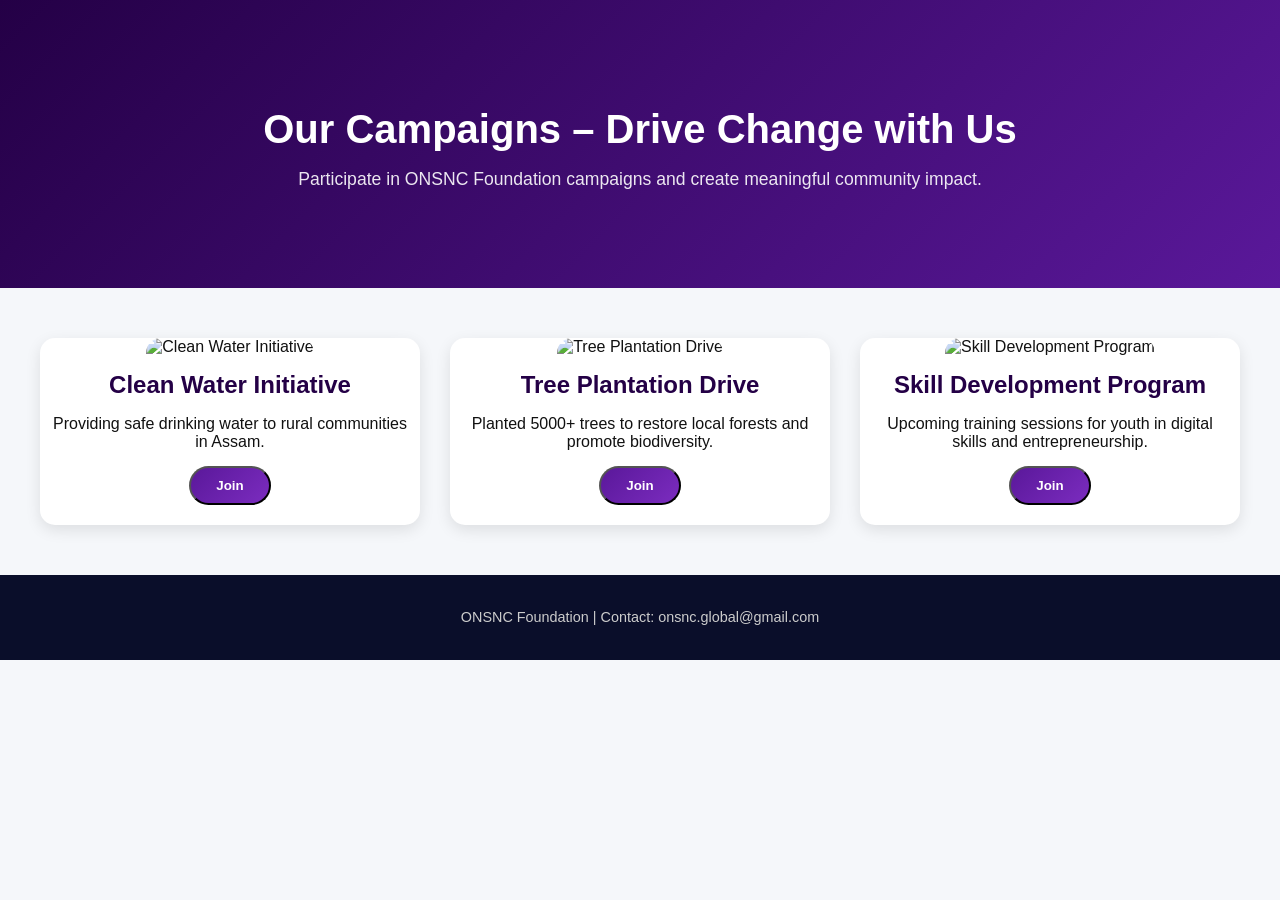
==== campaigns.html @ ffbb9747 "Add initial ONSNC Foundation website files Uploaded all NGO website files: - index.html (homepage)" ====
<!DOCTYPE html>
<html lang="en">
<head>
  <meta charset="UTF-8">
  <meta name="viewport" content="width=device-width, initial-scale=1.0">
  <title>Campaigns | ONSNC Foundation</title>
  <link rel="stylesheet" href="campaigns.css">
</head>
<body>

<!-- HERO -->
<header class="hero">
  <h1>Our Campaigns – Drive Change with Us</h1>
  <p>Participate in ONSNC Foundation campaigns and create meaningful community impact.</p>
</header>

<!-- CAMPAIGN GRID -->
<section class="campaign-grid">
  <div class="campaign-card" data-campaign="Clean Water Initiative">
    <img src="campaign1.jpg" alt="Clean Water Initiative">
    <h2>Clean Water Initiative</h2>
    <p>Providing safe drinking water to rural communities in Assam.</p>
    <button class="btn-cta open-modal">Join</button>
  </div>

  <div class="campaign-card" data-campaign="Tree Plantation Drive">
    <img src="campaign2.jpg" alt="Tree Plantation Drive">
    <h2>Tree Plantation Drive</h2>
    <p>Planted 5000+ trees to restore local forests and promote biodiversity.</p>
    <button class="btn-cta open-modal">Join</button>
  </div>

  <div class="campaign-card" data-campaign="Skill Development Program">
    <img src="campaign3.jpg" alt="Skill Development Program">
    <h2>Skill Development Program</h2>
    <p>Upcoming training sessions for youth in digital skills and entrepreneurship.</p>
    <button class="btn-cta open-modal">Join</button>
  </div>
</section>

<!-- MODAL -->
<div id="campaignModal" class="modal">
  <div class="modal-content">
    <span class="close">&times;</span>
    <h2 id="modalTitle"></h2>

    <!-- Progress bar -->
    <div class="progress-container">
      <div id="progressBar"></div>
    </div>

    <form id="campaignForm">
      <!-- Step 1: Survey -->
      <div class="step step-1">
        <p>What skills or interests do you want to contribute?</p>
        <label><input type="checkbox" name="skill" value="Design"> Design</label><br>
        <label><input type="checkbox" name="skill" value="Technology"> Technology</label><br>
        <label><input type="checkbox" name="skill" value="Marketing"> Marketing</label><br>
        <label><input type="checkbox" name="skill" value="Legal"> Legal</label><br>
        <button type="button" class="next-btn">Next</button>
      </div>

      <!-- Step 2: Personal Info -->
      <div class="step step-2">
        <label>Name:<input type="text" name="name" required></label><br>
        <label>Email:<input type="email" name="email" required></label><br>
        <label>Location:<input type="text" name="location" required></label><br>
        <button type="button" class="prev-btn">Previous</button>
        <button type="button" class="next-btn">Next</button>
      </div>

      <!-- Step 3: Email / Google Form -->
      <div class="step step-3">
        <p>Click the button below to open your email client and submit your participation. Attach your resume/proposal if any.</p>
        <button type="button" id="emailSubmit" class="btn-cta">Send via Email</button>

        <p style="margin:15px 0; font-weight:500;">Or submit via Google Form if you cannot use email:</p>
        <a href="https://forms.gle/YOUR_GOOGLE_FORM_LINK" target="_blank" class="btn-cta">Submit via Google Form</a>

        <button type="button" class="prev-btn">Previous</button>
      </div>

      <!-- Step 4: Thank You -->
      <div class="step step-4">
        <h3>Thank You!</h3>
        <p>Your participation info is ready. Please send the email to finalize your submission.</p>
        <button type="button" class="close-btn">Close</button>
      </div>
    </form>
  </div>
</div>

<footer class="footer">
  <p>ONSNC Foundation | Contact: onsnc.global@gmail.com</p>
</footer>

<script src="campaigns.js"></script>
</body>
</html>
---- campaigns.css ----
body { font-family:'Poppins',sans-serif; margin:0; background:#f5f7fa; color:#111; }
.hero { text-align:center; padding:80px 20px; background:linear-gradient(135deg,#240046,#5a189a); color:white; }
.hero h1{ font-size:2.5rem; margin-bottom:10px; }
.hero p{ font-size:1.1rem; opacity:0.9; }

.campaign-grid { display:grid; grid-template-columns:repeat(auto-fit,minmax(280px,1fr)); gap:30px; max-width:1200px; margin:50px auto; padding:0 20px; }
.campaign-card { background:white; border-radius:15px; overflow:hidden; text-align:center; box-shadow:0 5px 15px rgba(0,0,0,0.1); transition:0.3s; padding-bottom:20px; }
.campaign-card:hover{ transform:translateY(-5px); }
.campaign-card img{ width:100%; height:180px; object-fit:cover; border-top-left-radius:15px; border-top-right-radius:15px; }
.campaign-card h2{ margin:15px 0 10px; color:#240046; }
.campaign-card p{ padding:0 10px; margin-bottom:15px; }
.btn-cta{ padding:10px 25px; border-radius:50px; background:linear-gradient(135deg,#5a189a,#7b2cbf); color:white; text-decoration:none; font-weight:600; transition:0.3s; display:inline-block; cursor:pointer; }
.btn-cta:hover{ background:linear-gradient(135deg,#7b2cbf,#9d4edd); }

/* MODAL */
.modal { display:none; position:fixed; z-index:1000; left:0; top:0; width:100%; height:100%; overflow:auto; background:rgba(0,0,0,0.6); }
.modal-content { background:#fff; margin:10% auto; padding:20px; border-radius:15px; width:90%; max-width:500px; position:relative; }
.close{ position:absolute; top:15px; right:20px; font-size:24px; cursor:pointer; }

/* Steps */
.step { display:none; margin-top:20px; }
.step.active{ display:block; }
.prev-btn, .next-btn, .close-btn{ margin-top:15px; padding:8px 20px; border:none; border-radius:10px; cursor:pointer; }
.prev-btn{ background:#ccc; }
.next-btn, .close-btn{ background:#5a189a; color:white; }

/* Progress Bar */
.progress-container{ width:100%; background:#eee; border-radius:10px; margin-bottom:20px; }
#progressBar{ width:0%; height:10px; background:#7b2cbf; border-radius:10px; transition:0.3s; }

/* Footer */
.footer{ text-align:center; padding:20px; background:#0a0e2a; color:#ccc; font-size:0.9rem; }
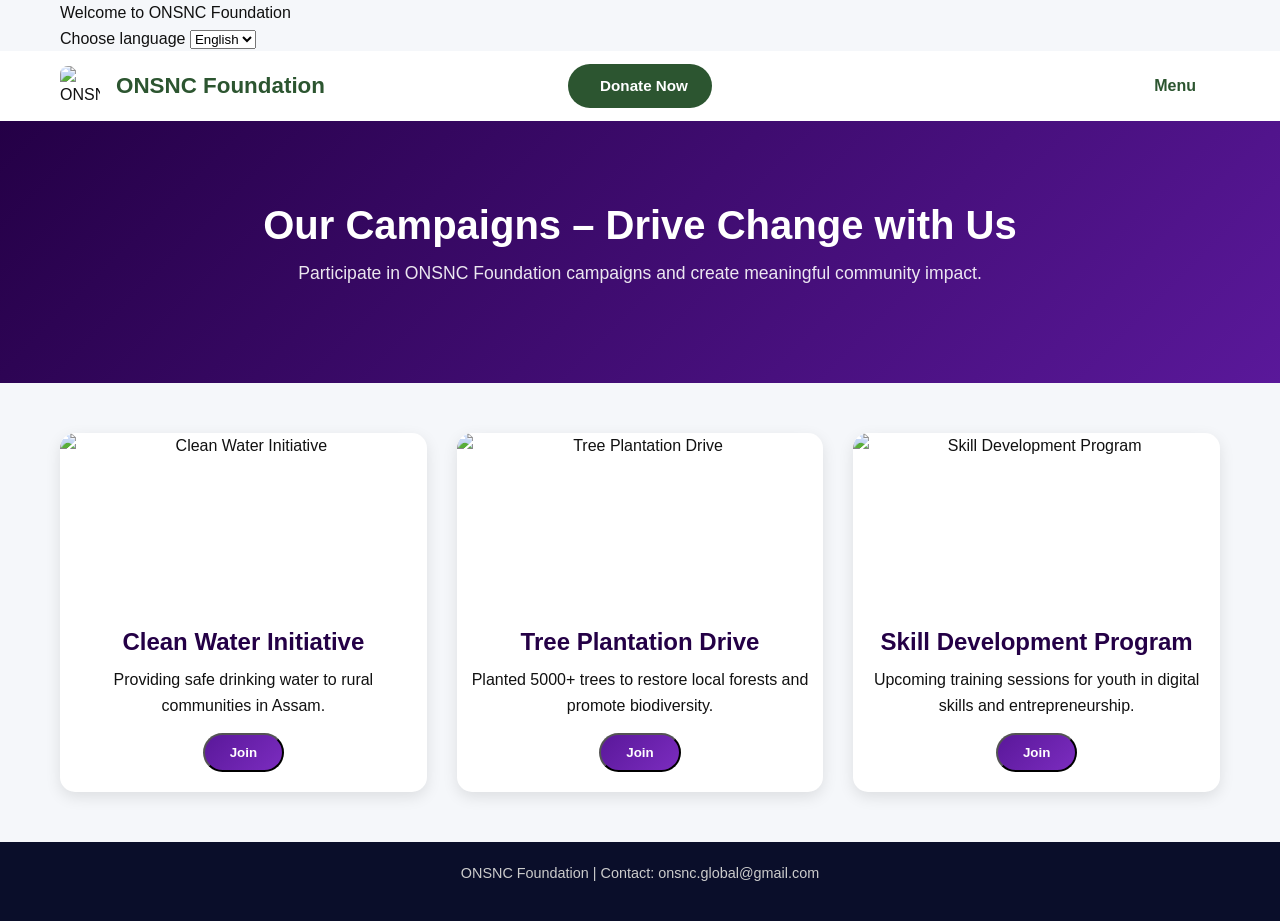
==== commit c3ff7177: "Update campaigns.html" ====
--- a/campaigns.html
+++ b/campaigns.html
@@ -4,9 +4,83 @@
   <meta charset="UTF-8">
   <meta name="viewport" content="width=device-width, initial-scale=1.0">
   <title>Campaigns | ONSNC Foundation</title>
+  <link rel="stylesheet" href="global.css">
   <link rel="stylesheet" href="campaigns.css">
 </head>
 <body>
+
+
+  <!-- 🌐 Top Header with Language Switcher -->
+  <div class="container">
+    <a href="/" class="brand" id="onsnc-brand" aria-label="ONSNC Foundation" data-i18n="hero_title">Welcome to ONSNC Foundation</a>
+
+    <div class="lang-switch" aria-label="Language selector">
+      <label for="lang-select" class="visually-hidden" id="lang-label" data-i18n="arialanglabel">Choose language</label>
+      <select id="lang-select" aria-labelledby="lang-label" aria-live="polite">
+        <option value="en">English</option>
+        <option value="hi">हिन्दी</option>
+        <option value="as">অসমীয়া</option>
+      </select>
+    </div>
+  </div>
+
+  <!-- ================= HEADER SECTION ================= -->
+  <header id="header">
+    <nav class="navbar">
+      <div class="nav-container">
+        <!-- Left: Logo + Foundation Name -->
+        <div class="header-left">
+          <div class="logo">
+            <a href="index.html">
+              <img src="https://via.placeholder.com/40x40?text=ONSNC" alt="ONSNC Foundation Logo" class="logo-img">
+            </a>
+          </div>
+          <div class="foundation-name">
+            <h1>ONSNC Foundation</h1>
+          </div>
+        </div>
+
+        <!-- Center: Donate Now Button -->
+        <div class="header-center">
+          <a href="donate.html" class="btn-donate-header">
+            <i class="fas fa-heart"></i>
+            <span>Donate Now</span>
+          </a>
+        </div>
+
+        <!-- Right: Navigation Menu -->
+        <div class="header-right">
+          <button class="nav-menu-btn" id="navMenuBtn">
+            <span class="menu-text">Menu</span>
+            <i class="fas fa-bars"></i>
+          </button>
+        </div>
+      </div>
+      
+      <!-- Dropdown Navigation Menu -->
+      <div class="nav-dropdown-panel" id="navDropdownPanel">
+        <ul class="nav-dropdown-list">
+          <li><a href="index.html"><i class="fas fa-home"></i> Home</a></li>
+          <li><a href="about.html"><i class="fas fa-info-circle"></i> About Us</a></li>
+          <li><a href="ourwork.html"><i class="fas fa-briefcase"></i> Our Work</a></li>
+          <li><a href="campaigns.html"><i class="fas fa-bullhorn"></i> Campaigns</a></li>
+          <li><a href="get-involved.html"><i class="fas fa-hands-helping"></i> Get Involved</a></li>
+          <li><a href="media-center.html"><i class="fas fa-photo-video"></i> Media Centre</a></li>
+          <li><a href="resources"><i class="fas fa-book"></i> Resource Center</a></li>
+          <li><a href="ngo-contact.html"><i class="fas fa-envelope"></i> Contact Us</a></li>
+          <li class="donate-link-mobile">
+            <a href="donate.html" class="btn-donate-menu">
+              <i class="fas fa-heart"></i>
+              <span>Donate Now</span>
+            </a>
+          </li>
+        </ul>
+      </div>
+    </nav>
+  </header>
+
+  
+  
 
 <!-- HERO -->
 <header class="hero">
@@ -93,7 +167,8 @@
 <footer class="footer">
   <p>ONSNC Foundation | Contact: onsnc.global@gmail.com</p>
 </footer>
-
+  
+<script src="global.js"></script>
 <script src="campaigns.js"></script>
 </body>
-</html>+</html>
--- a/global.css
+++ b/global.css
@@ -0,0 +1,695 @@
+/* ================= GLOBAL STYLES ================= */
+:root {
+  --primary-color: #2c5530;
+  --secondary-color: #4a7c59;
+  --accent-color: #8fbc8f;
+  --light-color: #f8f9fa;
+  --dark-color: #212529;
+  --text-color: #333;
+  --text-light: #6c757d;
+  --white: #ffffff;
+  --shadow: 0 4px 12px rgba(0, 0, 0, 0.1);
+  --transition: all 0.3s ease;
+}
+
+* {
+  margin: 0;
+  padding: 0;
+  box-sizing: border-box;
+}
+
+html {
+  scroll-behavior: smooth;
+}
+
+body {
+  font-family: 'Poppins', sans-serif;
+  line-height: 1.6;
+  color: var(--text-color);
+  overflow-x: hidden;
+}
+
+.container {
+  width: 100%;
+  max-width: 1200px;
+  margin: 0 auto;
+  padding: 0 20px;
+}
+
+h1, h2, h3, h4, h5 {
+  font-weight: 700;
+  line-height: 1.2;
+  margin-bottom: 1rem;
+}
+
+p {
+  margin-bottom: 1rem;
+}
+
+a {
+  text-decoration: none;
+  color: inherit;
+}
+
+ul {
+  list-style: none;
+}
+
+img {
+  max-width: 100%;
+  height: auto;
+  display: block;
+}
+
+.section-badge {
+  display: inline-block;
+  background-color: var(--accent-color);
+  color: var(--white);
+  padding: 6px 16px;
+  border-radius: 50px;
+  font-size: 0.85rem;
+  font-weight: 600;
+  margin-bottom: 1rem;
+  text-transform: uppercase;
+  letter-spacing: 0.5px;
+}
+
+.section-header {
+  text-align: center;
+  max-width: 800px;
+  margin: 0 auto 4rem;
+}
+
+.section-header h2 {
+  font-size: 2.5rem;
+  margin-bottom: 1rem;
+}
+
+.section-header p {
+  font-size: 1.1rem;
+  color: var(--text-light);
+}
+
+.btn {
+  display: inline-flex;
+  align-items: center;
+  gap: 10px;
+  padding: 12px 28px;
+  border-radius: 50px;
+  font-weight: 600;
+  transition: var(--transition);
+  cursor: pointer;
+  border: none;
+  font-size: 1rem;
+}
+
+.btn-explore {
+  background-color: var(--primary-color);
+  color: var(--white);
+}
+
+.btn-explore:hover {
+  background-color: var(--secondary-color);
+  transform: translateY(-3px);
+}
+
+.btn-civilization {
+  background-color: transparent;
+  color: var(--primary-color);
+  border: 2px solid var(--primary-color);
+}
+
+.btn-civilization:hover {
+  background-color: var(--primary-color);
+  color: var(--white);
+  transform: translateY(-3px);
+}
+
+.btn-outline {
+  background-color: transparent;
+  color: var(--primary-color);
+  border: 2px solid var(--primary-color);
+}
+
+.btn-outline:hover {
+  background-color: var(--primary-color);
+  color: var(--white);
+}
+
+.btn-primary-white {
+  background-color: var(--white);
+  color: var(--primary-color);
+}
+
+.btn-primary-white:hover {
+  background-color: var(--accent-color);
+  color: var(--white);
+}
+
+.btn-secondary-white {
+  background-color: transparent;
+  color: var(--white);
+  border: 2px solid var(--white);
+}
+
+.btn-secondary-white:hover {
+  background-color: var(--white);
+  color: var(--primary-color);
+}
+
+
+/* 🌐 Top Header Styles */
+.top-header {
+  background-color: #00264d; /* Dark Blue */
+  color: #ffffff;
+  display: flex;
+  justify-content: space-between;
+  align-items: center;
+  padding: 6px 20px;
+  font-size: 14px;
+  font-family: 'Poppins', sans-serif;
+  position: relative;
+  z-index: 1001;
+}
+
+.top-header-left {
+  font-weight: 500;
+}
+
+.top-header-right {
+  position: relative;
+}
+
+/* Language button */
+.lang-btn {
+  background: transparent;
+  border: none;
+  color: #fff;
+  font-size: 14px;
+  cursor: pointer;
+  font-weight: 500;
+  display: flex;
+  align-items: center;
+  gap: 5px;
+}
+
+.lang-btn:hover {
+  color: #00b4ff;
+}
+
+/* Dropdown Menu */
+.language-dropdown {
+  display: none;
+  position: absolute;
+  right: 0;
+  top: 30px;
+  background-color: #003366;
+  list-style: none;
+  margin: 0;
+  padding: 5px 0;
+  border-radius: 8px;
+  min-width: 120px;
+  box-shadow: 0 4px 8px rgba(0, 0, 0, 0.3);
+}
+
+.language-dropdown li {
+  padding: 8px 12px;
+  color: #fff;
+  cursor: pointer;
+  text-align: left;
+}
+
+.language-dropdown li:hover {
+  background-color: #00509e;
+}
+
+/* Responsive */
+@media (max-width: 768px) {
+  .top-header {
+    flex-direction: column;
+    text-align: center;
+  }
+}
+
+
+
+/* ================= HEADER SECTION ================= */
+#header {
+  position: sticky;
+  top: 0;
+  z-index: 1000;
+  background-color: var(--white);
+  box-shadow: var(--shadow);
+  transition: var(--transition);
+}
+
+.navbar {
+  padding: 0.8rem 0;
+}
+
+.nav-container {
+  display: flex;
+  justify-content: space-between;
+  align-items: center;
+  max-width: 1200px;
+  margin: 0 auto;
+  padding: 0 20px;
+  gap: 1rem;
+}
+
+/* Left: Logo + Foundation Name */
+.header-left {
+  display: flex;
+  align-items: center;
+  gap: 1rem;
+  flex: 1;
+}
+
+.logo {
+  flex-shrink: 0;
+}
+
+.logo a {
+  display: flex;
+  align-items: center;
+}
+
+.logo-img {
+  height: 40px;
+  width: 40px;
+  object-fit: contain;
+  border-radius: 8px;
+}
+
+.foundation-name h1 {
+  font-size: 1.4rem;
+  margin-bottom: 0;
+  color: var(--primary-color);
+  white-space: nowrap;
+}
+
+/* Center: Donate Now Button */
+.header-center {
+  display: flex;
+  justify-content: center;
+  flex: 1;
+}
+
+.btn-donate-header {
+  display: inline-flex;
+  align-items: center;
+  gap: 8px;
+  background-color: var(--primary-color);
+  color: var(--white);
+  padding: 10px 24px;
+  border-radius: 50px;
+  font-weight: 600;
+  font-size: 0.95rem;
+  transition: var(--transition);
+  white-space: nowrap;
+}
+
+.btn-donate-header:hover {
+  background-color: var(--secondary-color);
+  transform: translateY(-2px);
+  box-shadow: 0 4px 12px rgba(44, 85, 48, 0.3);
+}
+
+/* Right: Navigation Menu Button */
+.header-right {
+  display: flex;
+  justify-content: flex-end;
+  flex: 1;
+}
+
+.nav-menu-btn {
+  background: none;
+  border: none;
+  cursor: pointer;
+  display: flex;
+  align-items: center;
+  gap: 8px;
+  font-size: 1rem;
+  color: var(--primary-color);
+  font-weight: 600;
+  padding: 10px 16px;
+  border-radius: 8px;
+  transition: var(--transition);
+  white-space: nowrap;
+}
+
+.nav-menu-btn:hover {
+  background-color: rgba(44, 85, 48, 0.1);
+}
+
+.nav-menu-btn i {
+  font-size: 1.2rem;
+}
+
+/* Dropdown Navigation Menu */
+.nav-dropdown-panel {
+  position: absolute;
+  top: 100%;
+  left: 0;
+  width: 100%;
+  background-color: var(--white);
+  box-shadow: 0 10px 15px rgba(0, 0, 0, 0.1);
+  border-top: 1px solid rgba(0, 0, 0, 0.1);
+  transform: translateY(-10px);
+  opacity: 0;
+  visibility: hidden;
+  transition: var(--transition);
+  z-index: 100;
+}
+
+.nav-dropdown-panel.active {
+  transform: translateY(0);
+  opacity: 1;
+  visibility: visible;
+}
+
+.nav-dropdown-list {
+  padding: 1.5rem 0;
+  max-width: 1200px;
+  margin: 0 auto;
+  padding-left: 20px;
+  padding-right: 20px;
+}
+
+.nav-dropdown-list li {
+  margin-bottom: 0.5rem;
+}
+
+.nav-dropdown-list a {
+  display: flex;
+  align-items: center;
+  gap: 10px;
+  padding: 12px 0;
+  font-weight: 500;
+  transition: var(--transition);
+  border-bottom: 1px solid rgba(0, 0, 0, 0.05);
+}
+
+.nav-dropdown-list a:hover {
+  color: var(--primary-color);
+  padding-left: 10px;
+}
+
+.nav-dropdown-list i {
+  width: 20px;
+  text-align: center;
+}
+
+.donate-link-mobile {
+  margin-top: 1rem;
+  padding-top: 1rem;
+  border-top: 1px solid rgba(0, 0, 0, 0.1);
+  display: none;
+}
+
+.btn-donate-menu {
+  background-color: var(--primary-color);
+  color: var(--white);
+  padding: 12px 24px;
+  border-radius: 50px;
+  display: inline-flex;
+  align-items: center;
+  gap: 8px;
+  transition: var(--transition);
+  width: 100%;
+  justify-content: center;
+}
+
+.btn-donate-menu:hover {
+  background-color: var(--secondary-color);
+  padding-left: 30px;
+}
+
+/* ================= FOOTER SECTION ================= */
+#footer {
+  background-color: var(--dark-color);
+  color: var(--white);
+  padding: 4rem 0 2rem;
+}
+
+.footer-content {
+  max-width: 1200px;
+  margin: 0 auto;
+  padding: 0 20px;
+}
+
+.footer-grid {
+  display: grid;
+  grid-template-columns: repeat(auto-fit, minmax(250px, 1fr));
+  gap: 2rem;
+  margin-bottom: 2rem;
+}
+
+.footer-col h3, .footer-col h4 {
+  margin-bottom: 1.5rem;
+  color: var(--white);
+}
+
+.footer-col p {
+  margin-bottom: 1.5rem;
+  opacity: 0.8;
+}
+
+.footer-col ul li {
+  margin-bottom: 0.8rem;
+}
+
+.footer-col ul li a {
+  opacity: 0.8;
+  transition: var(--transition);
+}
+
+.footer-col ul li a:hover {
+  opacity: 1;
+  color: var(--accent-color);
+}
+
+.social-links {
+  display: flex;
+  gap: 1rem;
+}
+
+.social-links a {
+  display: flex;
+  align-items: center;
+  justify-content: center;
+  width: 40px;
+  height: 40px;
+  background-color: rgba(255, 255, 255, 0.1);
+  border-radius: 50%;
+  transition: var(--transition);
+}
+
+.social-links a:hover {
+  background-color: var(--accent-color);
+  transform: translateY(-3px);
+}
+
+.footer-divider {
+  border: none;
+  height: 1px;
+  background-color: rgba(255, 255, 255, 0.2);
+  margin: 2rem 0;
+}
+
+.newsletter-section {
+  text-align: center;
+  max-width: 600px;
+  margin: 0 auto;
+}
+
+.newsletter-section h4 {
+  margin-bottom: 0.5rem;
+}
+
+.newsletter-section p {
+  margin-bottom: 1.5rem;
+  opacity: 0.8;
+}
+
+.newsletter-form {
+  display: flex;
+  flex-wrap: wrap;
+  gap: 1rem;
+  justify-content: center;
+}
+
+.newsletter-input {
+  flex: 1;
+  min-width: 200px;
+  padding: 12px 16px;
+  border: none;
+  border-radius: 50px;
+  background-color: rgba(255, 255, 255, 0.1);
+  color: var(--white);
+}
+
+.newsletter-input::placeholder {
+  color: rgba(255, 255, 255, 0.7);
+}
+
+.btn-subscribe {
+  background-color: var(--accent-color);
+  color: var(--white);
+  border: none;
+  padding: 12px 24px;
+  border-radius: 50px;
+  font-weight: 600;
+  cursor: pointer;
+  transition: var(--transition);
+  display: flex;
+  align-items: center;
+  gap: 8px;
+}
+
+.btn-subscribe:hover {
+  background-color: var(--primary-color);
+}
+
+.footer-bottom {
+  display: flex;
+  justify-content: space-between;
+  align-items: center;
+  flex-wrap: wrap;
+  gap: 1rem;
+}
+
+.footer-bottom p {
+  margin-bottom: 0;
+  opacity: 0.7;
+}
+
+.footer-links {
+  display: flex;
+  gap: 1.5rem;
+}
+
+.footer-links a {
+  opacity: 0.7;
+  transition: var(--transition);
+}
+
+.footer-links a:hover {
+  opacity: 1;
+}
+
+/* ================= RESPONSIVE STYLES ================= */
+@media (max-width: 1024px) {
+  .hero-title {
+    font-size: 2.5rem;
+  }
+  
+  .foundation-name h1 {
+    font-size: 1.3rem;
+  }
+}
+
+@media (max-width: 768px) {
+  .nav-container {
+    gap: 0.5rem;
+  }
+  
+  .header-left {
+    gap: 0.75rem;
+  }
+  
+  .foundation-name h1 {
+    font-size: 1.2rem;
+  }
+  
+  .btn-donate-header {
+    padding: 8px 16px;
+    font-size: 0.9rem;
+  }
+  
+  .nav-menu-btn {
+    padding: 8px 12px;
+    font-size: 0.9rem;
+  }
+  
+  .hero-title {
+    font-size: 2.2rem;
+  }
+  
+  .section-header h2 {
+    font-size: 2rem;
+  }
+  
+  .footer-bottom {
+    flex-direction: column;
+    text-align: center;
+  }
+}
+
+@media (max-width: 640px) {
+  .header-center {
+    display: none;
+  }
+  
+  .donate-link-mobile {
+    display: block;
+  }
+  
+  .foundation-name h1 {
+    font-size: 1.1rem;
+  }
+  
+  .logo-img {
+    height: 35px;
+    width: 35px;
+  }
+  
+  .nav-menu-btn .menu-text {
+    display: none;
+  }
+  
+  .nav-menu-btn {
+    padding: 8px 10px;
+  }
+}
+
+@media (max-width: 480px) {
+  .foundation-name h1 {
+    font-size: 1rem;
+  }
+  
+  .logo-img {
+    height: 30px;
+    width: 30px;
+  }
+  
+  .hero-title {
+    font-size: 1.8rem;
+  }
+  
+  .hero-description {
+    font-size: 1rem;
+  }
+  
+  .newsletter-form {
+    flex-direction: column;
+  }
+  
+  .newsletter-input {
+    min-width: 100%;
+  }
+}
+
+@media (max-width: 360px) {
+  .nav-container {
+    padding: 0 15px;
+  }
+  
+  .header-left {
+    gap: 0.5rem;
+  }
+  
+  .foundation-name h1 {
+    font-size: 0.9rem;
+  }
+}
